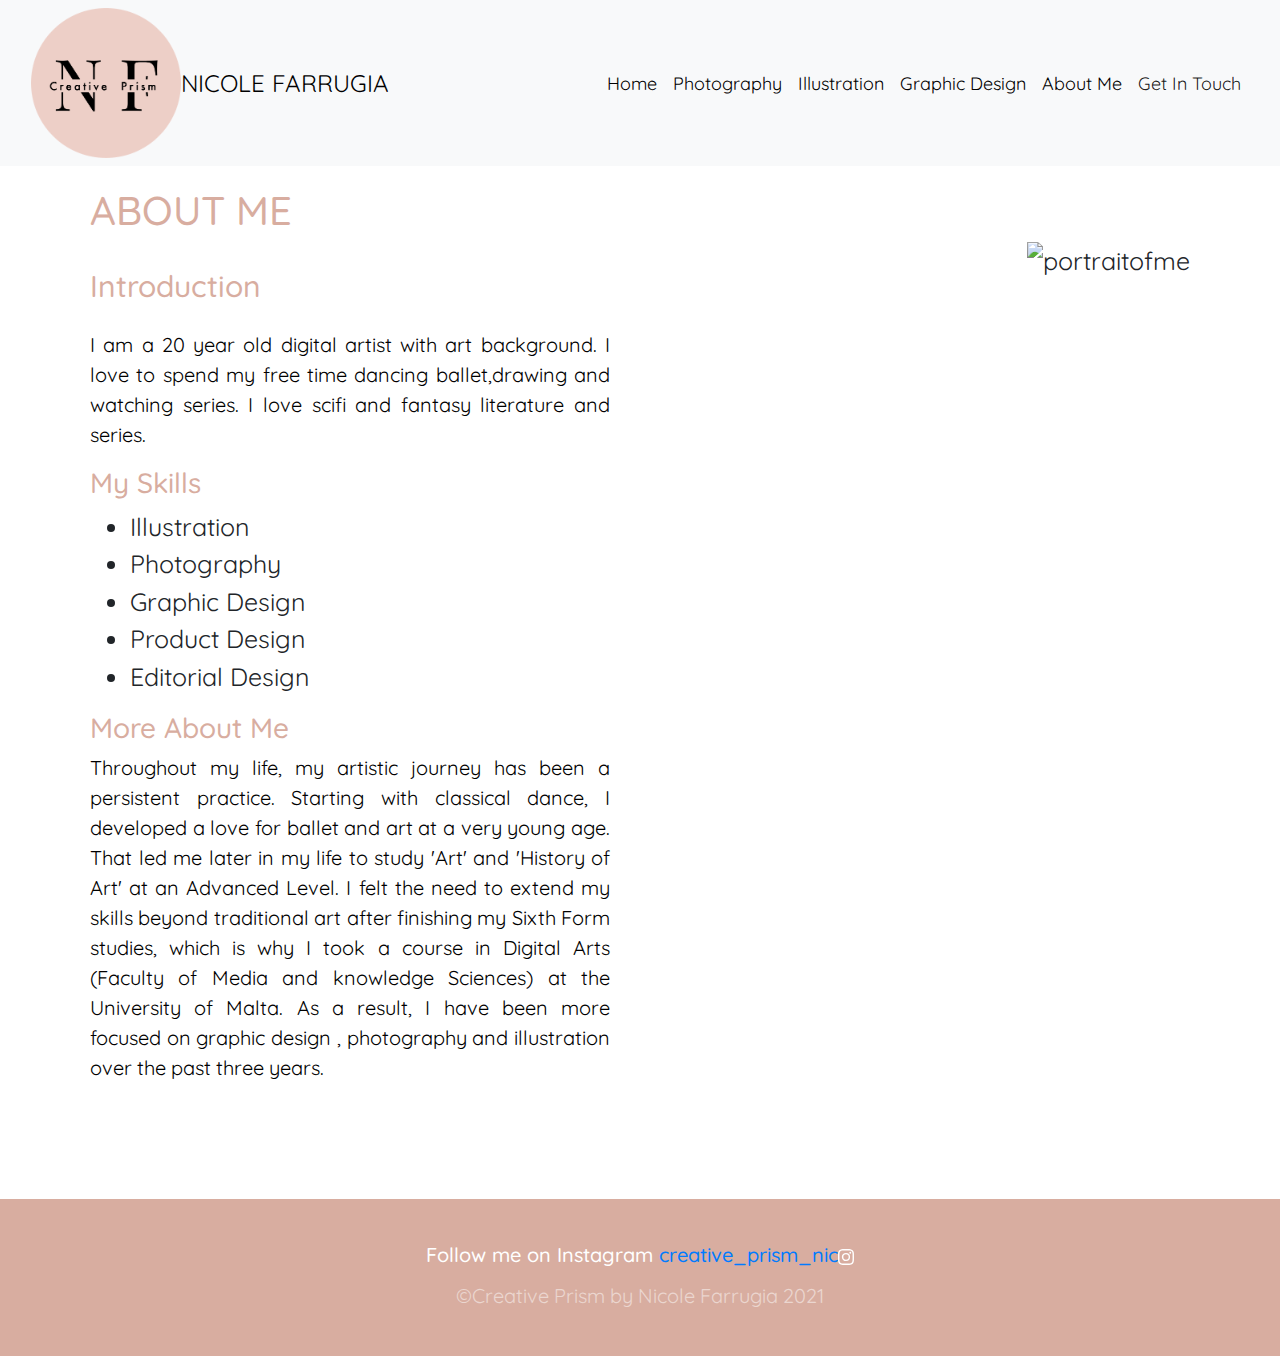
==== aboutme.html @ c9f75461 "validation" ====
<!doctype html>
<html lang="en">

<head>
    <!-- Required meta tags -->
    <meta charset="utf-8">
    <meta name="viewport" content="width=device-width, initial-scale=1, shrink-to-fit=no">
    <title>about me</title>
    <!-- Bootstrap CSS -->
    <link rel="stylesheet" href="https://stackpath.bootstrapcdn.com/bootstrap/4.3.1/css/bootstrap.min.css"
        integrity="sha384-ggOyR0iXCbMQv3Xipma34MD+dH/1fQ784/j6cY/iJTQUOhcWr7x9JvoRxT2MZw1T" crossorigin="anonymous">
    <link href="aboutme.css" rel="stylesheet" type="text/css">
    <link rel="preconnect" href="https://fonts.gstatic.com">
    <link href="https://fonts.googleapis.com/css2?family=Quicksand&display=swap" rel="stylesheet">
    <script src="https://ajax.googleapis.com/ajax/libs/jquery/3.4.1/jquery.min.js"></script>
    <script src="https://cdnjs.cloudflare.com/ajax/libs/popper.js/1.16.0/umd/popper.min.js"></script>
    <script src="https://maxcdn.bootstrapcdn.com/bootstrap/4.4.1/js/bootstrap.min.js"></script>


</head>

<body>

    <div class="sticky-top">
        <nav class="navbar navbar-expand-lg navbar-light bg-light navbar-expand-md">

            <div class="container-fluid">
                <img src="CreativePrism.png" height="150" alt="Logo">
                <a class="navbar-brand" href="#">NICOLE FARRUGIA</a>
                <button class="navbar-toggler" type="button" data-toggle="collapse" data-target="#navbarNav"
                    aria-controls="navbarNav" aria-expanded="false" aria-label="Toggle navigation">
                    <span class="navbar-toggler-icon"></span>
                </button>
                <div class="collapse navbar-collapse justify-content-end" id="navbarNav">
                    <ul class="navbar-nav">
                        <li class="nav-item">
                            <a class="nav-link" href="home.html">Home</a>
                        </li>
                        <li class="nav-item">
                            <a class="nav-link" href="photography.html">Photography</a>
                        </li>
                        <li class="nav-item">
                            <a class="nav-link" href="illustration.html">Illustration</a>
                        </li>
                        <li class="nav-item">
                            <a class="nav-link" href="graphicdesign.html">Graphic Design</a>
                        </li>
                        <li class="nav-item">
                            <a class="nav-link" href="aboutme.html">About Me</a>
                        </li>
                        <li class="nav-item">
                            <a class="nav-link active" aria-current="page" href="getintouch.html">Get In Touch</a>
                        </li>
                    </ul>
                </div>
            </div>
        </nav>
    </div>




    <div class="container">
        <h1>ABOUT ME</h1>

        <div class="left">
            <div class="intro column">
                <h2>Introduction</h2>
                <p>
                    I am a 20 year old digital artist with art background. I love to spend my free time dancing
                    ballet,drawing and watching series. I love scifi and fantasy literature and
                    series.
                </p>
            </div>
            <div class="skills column">
                <h3>My Skills</h3>
                <ul id="skill-list">
                    <li>Illustration</li>
                    <li>Photography</li>
                    <li>Graphic Design</li>
                    <li>Product Design</li>
                    <li>Editorial Design</li>
                </ul>
            </div>
            <div class="main-text">
                <h3>More About Me</h3>
                <p>Throughout my life, my artistic journey has been a persistent
                    practice. Starting with classical dance, I developed a love for ballet and art at a very young
                    age. That led me later in my life to study 'Art' and 'History of Art' at an Advanced Level.
                    I felt the need to extend my skills beyond traditional art after finishing my Sixth Form
                    studies, which is why I took a course in Digital Arts (Faculty of Media and knowledge Sciences)
                    at the University of Malta. As a result, I have been more focused on graphic design ,
                    photography and illustration over the past three years.
                </p>
            </div>
        </div>
        <div class="right">

            <div class="image">
                <img src="portraitofme.png" alt="portraitofme">
            </div>
        </div>
    </div>


    <footer id="footer" class="py-4  text-white-50">
        <div class="container text-center">

            <div class="insta"></div>
            <h5>Follow me on Instagram <a href="https://www.instagram.com/creative_prism_nic/">creative_prism_nic<svg
                        xmlns="http://www.w3.org/2000/svg" width="16" height="16" fill="white" class="bi bi-instagram"
                        viewBox="0 0 16 16">
                        <path
                            d="M8 0C5.829 0 5.556.01 4.703.048 3.85.088 3.269.222 2.76.42a3.917 3.917 0 0 0-1.417.923A3.927 3.927 0 0 0 .42 2.76C.222 3.268.087 3.85.048 4.7.01 5.555 0 5.827 0 8.001c0 2.172.01 2.444.048 3.297.04.852.174 1.433.372 1.942.205.526.478.972.923 1.417.444.445.89.719 1.416.923.51.198 1.09.333 1.942.372C5.555 15.99 5.827 16 8 16s2.444-.01 3.298-.048c.851-.04 1.434-.174 1.943-.372a3.916 3.916 0 0 0 1.416-.923c.445-.445.718-.891.923-1.417.197-.509.332-1.09.372-1.942C15.99 10.445 16 10.173 16 8s-.01-2.445-.048-3.299c-.04-.851-.175-1.433-.372-1.941a3.926 3.926 0 0 0-.923-1.417A3.911 3.911 0 0 0 13.24.42c-.51-.198-1.092-.333-1.943-.372C10.443.01 10.172 0 7.998 0h.003zm-.717 1.442h.718c2.136 0 2.389.007 3.232.046.78.035 1.204.166 1.486.275.373.145.64.319.92.599.28.28.453.546.598.92.11.281.24.705.275 1.485.039.843.047 1.096.047 3.231s-.008 2.389-.047 3.232c-.035.78-.166 1.203-.275 1.485a2.47 2.47 0 0 1-.599.919c-.28.28-.546.453-.92.598-.28.11-.704.24-1.485.276-.843.038-1.096.047-3.232.047s-2.39-.009-3.233-.047c-.78-.036-1.203-.166-1.485-.276a2.478 2.478 0 0 1-.92-.598 2.48 2.48 0 0 1-.6-.92c-.109-.281-.24-.705-.275-1.485-.038-.843-.046-1.096-.046-3.233 0-2.136.008-2.388.046-3.231.036-.78.166-1.204.276-1.486.145-.373.319-.64.599-.92.28-.28.546-.453.92-.598.282-.11.705-.24 1.485-.276.738-.034 1.024-.044 2.515-.045v.002zm4.988 1.328a.96.96 0 1 0 0 1.92.96.96 0 0 0 0-1.92zm-4.27 1.122a4.109 4.109 0 1 0 0 8.217 4.109 4.109 0 0 0 0-8.217zm0 1.441a2.667 2.667 0 1 1 0 5.334 2.667 2.667 0 0 1 0-5.334z" />
                    </svg></a>
            </h5>
            <small> &copy;Creative Prism by Nicole Farrugia 2021 </small>
        </div>
    </footer>
</body>




</html>
---- aboutme.css ----
body{
  font-family: 'Quicksand', sans-serif;
  
  font-size: 25px;
  }
  
  .center {
      margin: auto;
    }

.navbar-light .navbar-brand {
  color:black;
  font-family: 'Quicksand', sans-serif;
  font-size: x-large;
  
}
.navbar-light .navbar-nav .nav-link { 
  color:black;
  font-family: 'Quicksand', sans-serif;
  font-size: large;
}
  
.container {
  width: 100%;
  margin: 0 auto;
  padding: 20px;
}

.left {
  float: left;
  width: 50%;
  padding-right:30px;
}

.right {
  float: right;
  width: 50%;
}

     .row{
         
      margin-right: 0 !important;
     }

     
   h1{
      color: rgb(216,173,160);
      
    }
   
   h2{
    
     text-align: justify;
    color: rgb(216,173,160);
   }
   h3{
    color: rgb(216,173,160);
   } 


   

      h2{
        color: rgb(216,173,160);
        text-align: left;
        margin-top: 5%;
        margin-bottom: 5%;
        font-family: 'Quicksand', sans-serif;
        font-size: 30px
    }

    


        p{
            font-family: 'Quicksand', sans-serif;
            text-align: justify;
            color:black;
            font-size: 20px;
          
          
          }
          h5{
            color:white;
            font-family: 'Quicksand', sans-serif;
           
        }
        img {
          float: right;
      }

          #footer {
            flex-shrink: none;
            background: rgb(216,173,160);
            position: relative;
            float:left;
            bottom: 0;
            width:100%;
            margin-top:100px;
          }
          
        
       

        @media (max-width: 767px) {

          .right{ width:100%; }
          .left{width:100%;}
          h6 { margin-left: 6%; }
          #footer{float:left; position:relative;}
        }
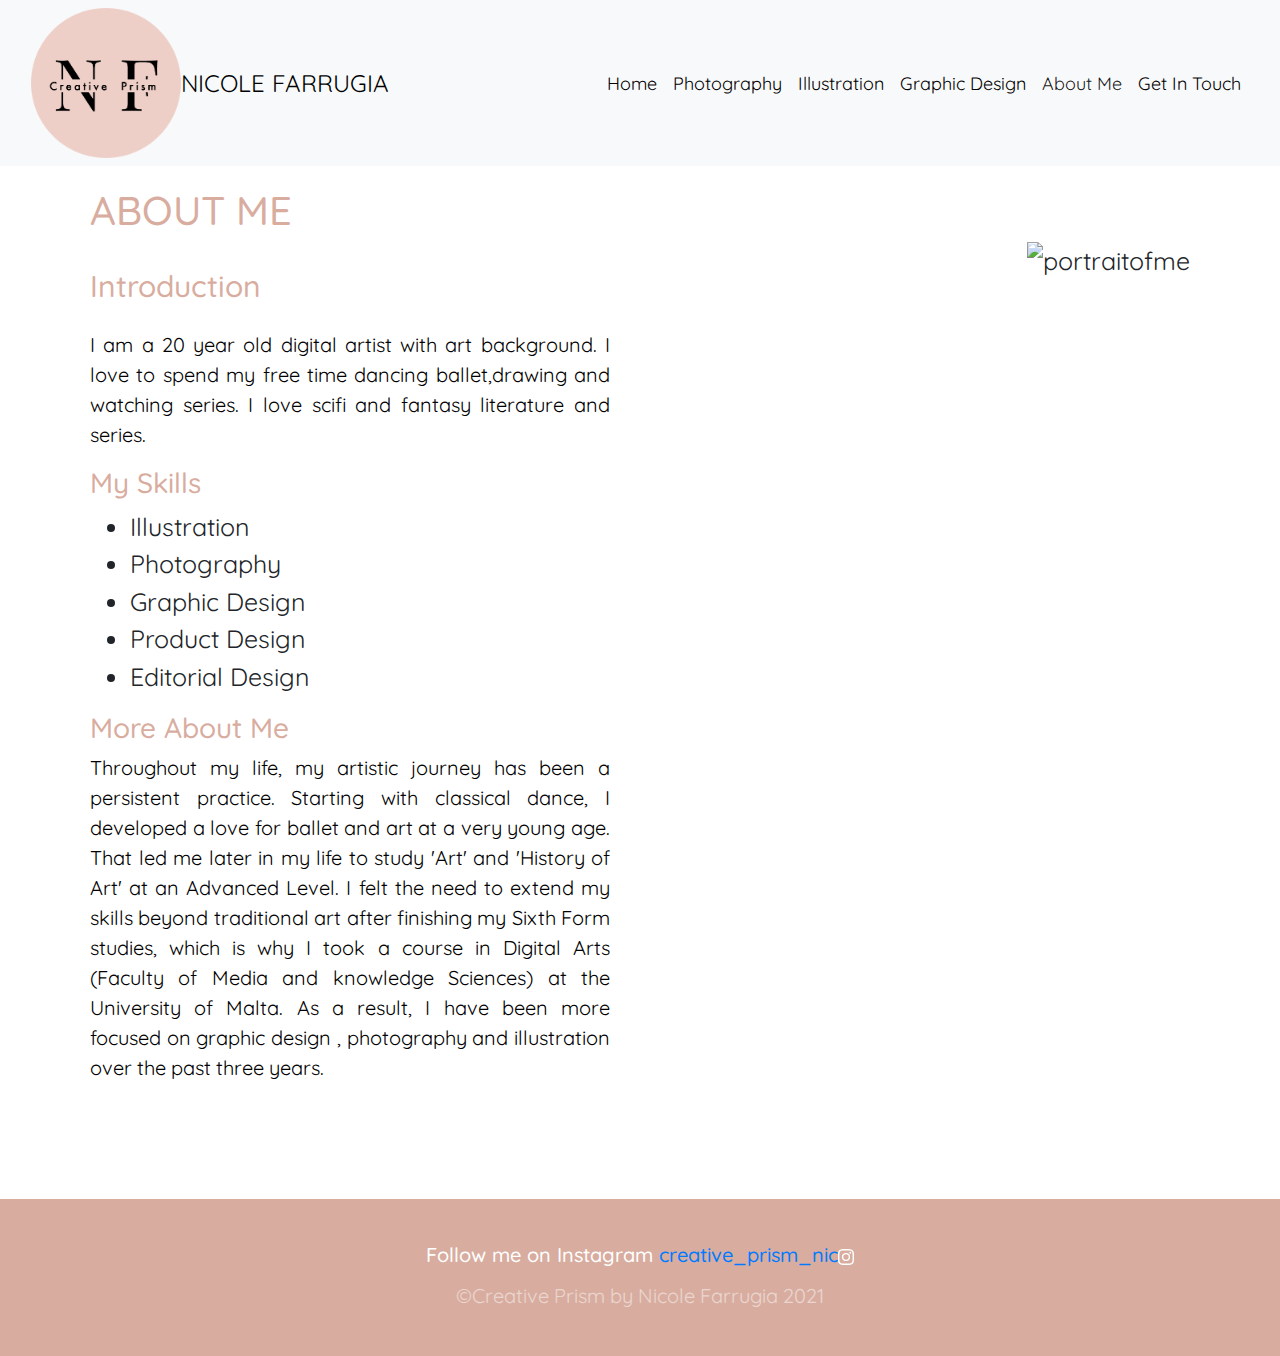
==== commit 28885406: "final fix" ====
--- a/aboutme.html
+++ b/aboutme.html
@@ -9,6 +9,7 @@
     <!-- Bootstrap CSS -->
     <link rel="stylesheet" href="https://stackpath.bootstrapcdn.com/bootstrap/4.3.1/css/bootstrap.min.css"
         integrity="sha384-ggOyR0iXCbMQv3Xipma34MD+dH/1fQ784/j6cY/iJTQUOhcWr7x9JvoRxT2MZw1T" crossorigin="anonymous">
+    <link rel="icon" href="favicon.png">
     <link href="aboutme.css" rel="stylesheet" type="text/css">
     <link rel="preconnect" href="https://fonts.gstatic.com">
     <link href="https://fonts.googleapis.com/css2?family=Quicksand&display=swap" rel="stylesheet">
@@ -34,7 +35,7 @@
                 <div class="collapse navbar-collapse justify-content-end" id="navbarNav">
                     <ul class="navbar-nav">
                         <li class="nav-item">
-                            <a class="nav-link" href="home.html">Home</a>
+                            <a class="nav-link" href="index.html">Home</a>
                         </li>
                         <li class="nav-item">
                             <a class="nav-link" href="photography.html">Photography</a>
@@ -46,10 +47,10 @@
                             <a class="nav-link" href="graphicdesign.html">Graphic Design</a>
                         </li>
                         <li class="nav-item">
-                            <a class="nav-link" href="aboutme.html">About Me</a>
+                            <a class="nav-link active" aria-current="page" href="aboutme.html">About Me</a>
                         </li>
                         <li class="nav-item">
-                            <a class="nav-link active" aria-current="page" href="getintouch.html">Get In Touch</a>
+                            <a class="nav-link" href="getintouch.html">Get In Touch</a>
                         </li>
                     </ul>
                 </div>
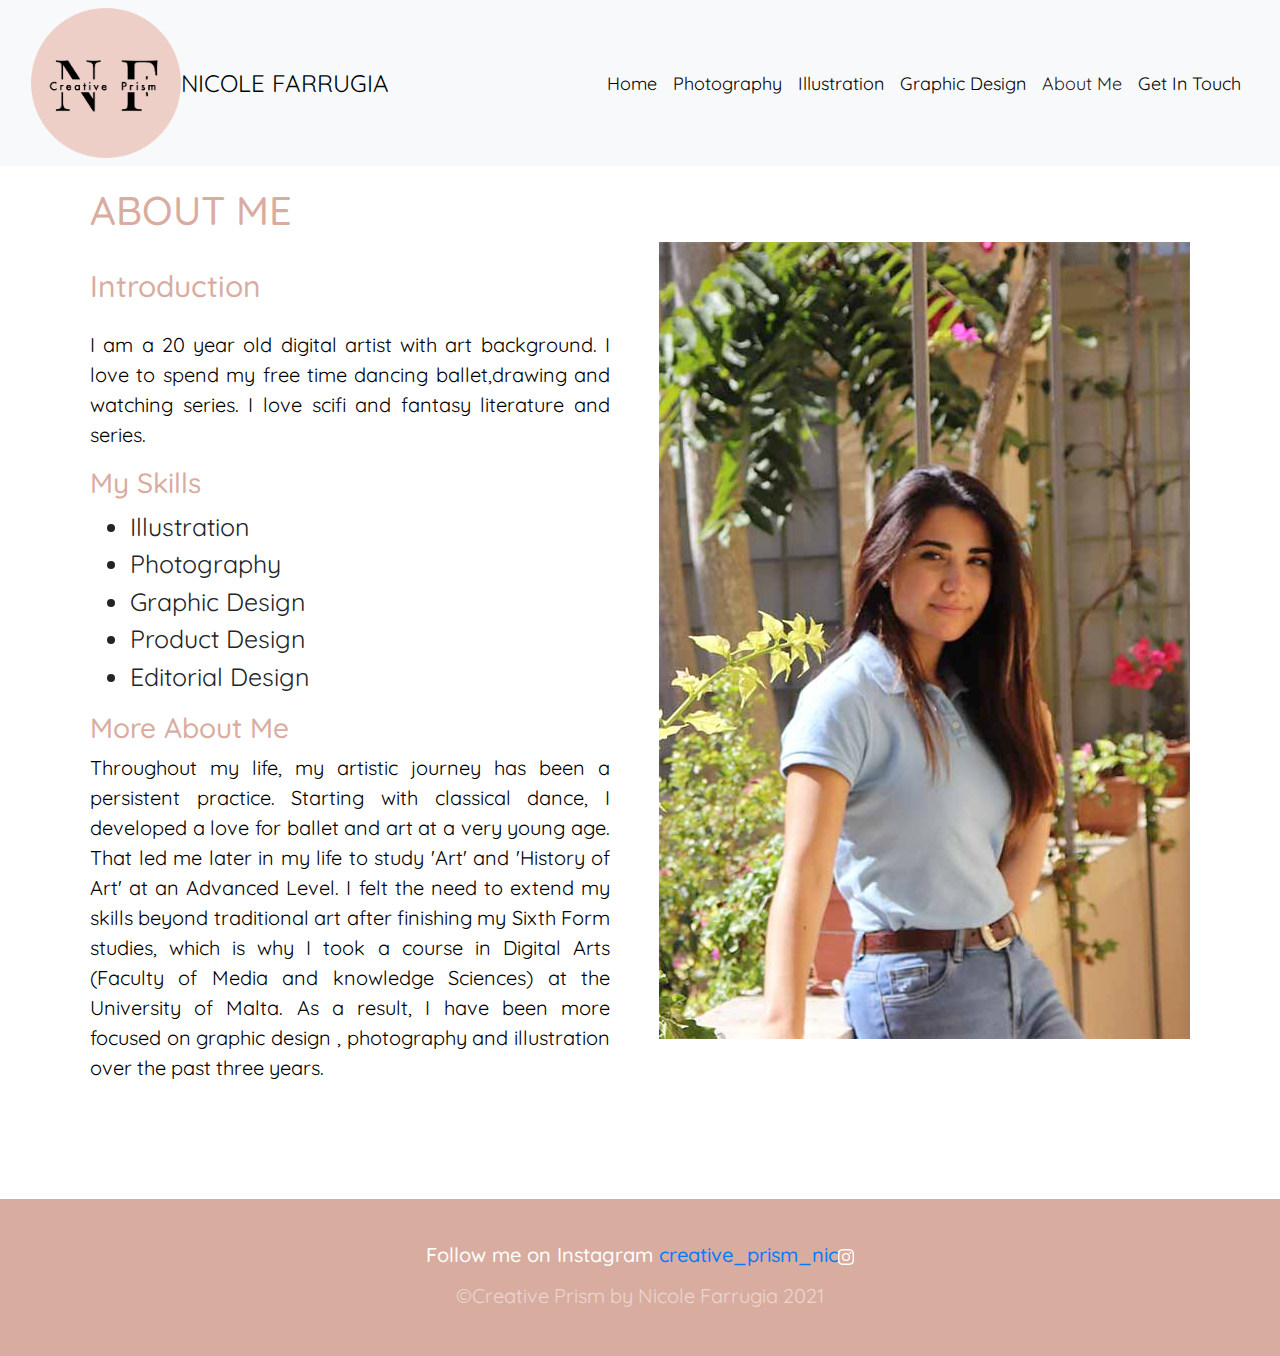
==== commit a08fbdd8: "resolution fix" ====
--- a/aboutme.html
+++ b/aboutme.html
@@ -98,7 +98,7 @@
         <div class="right">
 
             <div class="image">
-                <img src="portraitofme.png" alt="portraitofme">
+                <img src="portraitofme.jpg" alt="portraitofme">
             </div>
         </div>
     </div>
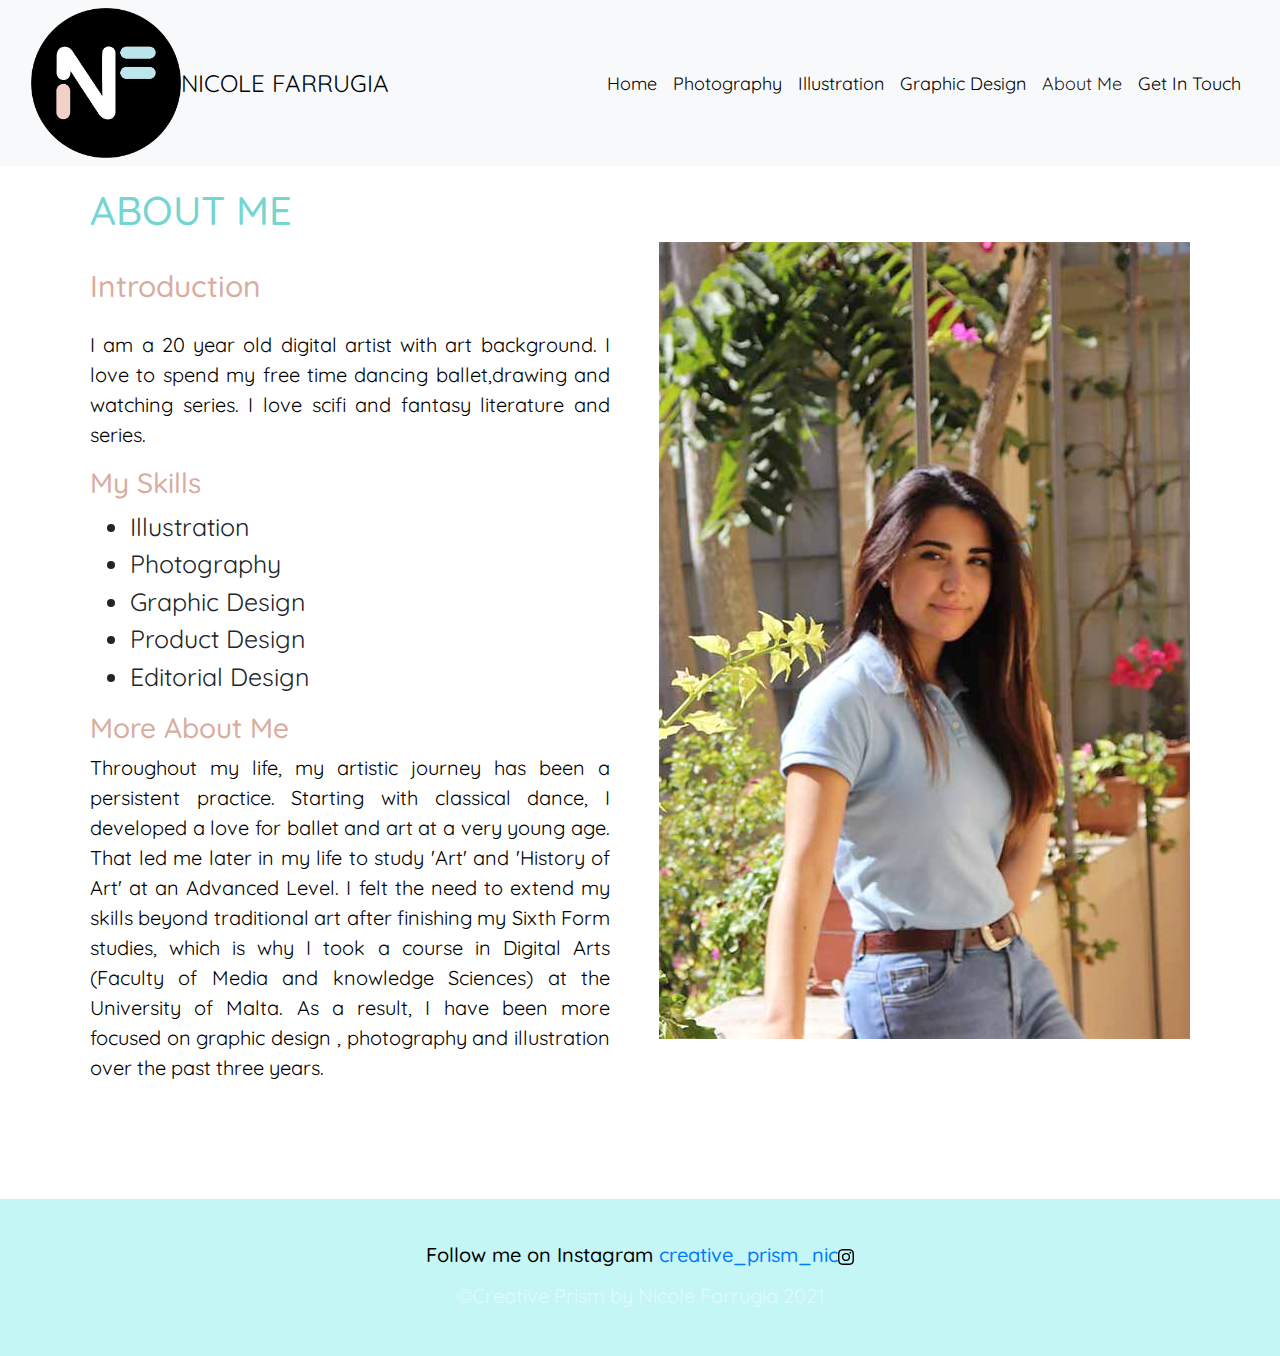
==== commit 4e746152: "update" ====
--- a/aboutme.html
+++ b/aboutme.html
@@ -5,7 +5,7 @@
     <!-- Required meta tags -->
     <meta charset="utf-8">
     <meta name="viewport" content="width=device-width, initial-scale=1, shrink-to-fit=no">
-    <title>about me</title>
+    <title>About Me</title>
     <!-- Bootstrap CSS -->
     <link rel="stylesheet" href="https://stackpath.bootstrapcdn.com/bootstrap/4.3.1/css/bootstrap.min.css"
         integrity="sha384-ggOyR0iXCbMQv3Xipma34MD+dH/1fQ784/j6cY/iJTQUOhcWr7x9JvoRxT2MZw1T" crossorigin="anonymous">
@@ -109,7 +109,7 @@
 
             <div class="insta"></div>
             <h5>Follow me on Instagram <a href="https://www.instagram.com/creative_prism_nic/">creative_prism_nic<svg
-                        xmlns="http://www.w3.org/2000/svg" width="16" height="16" fill="white" class="bi bi-instagram"
+                        xmlns="http://www.w3.org/2000/svg" width="16" height="16" fill="black" class="bi bi-instagram"
                         viewBox="0 0 16 16">
                         <path
                             d="M8 0C5.829 0 5.556.01 4.703.048 3.85.088 3.269.222 2.76.42a3.917 3.917 0 0 0-1.417.923A3.927 3.927 0 0 0 .42 2.76C.222 3.268.087 3.85.048 4.7.01 5.555 0 5.827 0 8.001c0 2.172.01 2.444.048 3.297.04.852.174 1.433.372 1.942.205.526.478.972.923 1.417.444.445.89.719 1.416.923.51.198 1.09.333 1.942.372C5.555 15.99 5.827 16 8 16s2.444-.01 3.298-.048c.851-.04 1.434-.174 1.943-.372a3.916 3.916 0 0 0 1.416-.923c.445-.445.718-.891.923-1.417.197-.509.332-1.09.372-1.942C15.99 10.445 16 10.173 16 8s-.01-2.445-.048-3.299c-.04-.851-.175-1.433-.372-1.941a3.926 3.926 0 0 0-.923-1.417A3.911 3.911 0 0 0 13.24.42c-.51-.198-1.092-.333-1.943-.372C10.443.01 10.172 0 7.998 0h.003zm-.717 1.442h.718c2.136 0 2.389.007 3.232.046.78.035 1.204.166 1.486.275.373.145.64.319.92.599.28.28.453.546.598.92.11.281.24.705.275 1.485.039.843.047 1.096.047 3.231s-.008 2.389-.047 3.232c-.035.78-.166 1.203-.275 1.485a2.47 2.47 0 0 1-.599.919c-.28.28-.546.453-.92.598-.28.11-.704.24-1.485.276-.843.038-1.096.047-3.232.047s-2.39-.009-3.233-.047c-.78-.036-1.203-.166-1.485-.276a2.478 2.478 0 0 1-.92-.598 2.48 2.48 0 0 1-.6-.92c-.109-.281-.24-.705-.275-1.485-.038-.843-.046-1.096-.046-3.233 0-2.136.008-2.388.046-3.231.036-.78.166-1.204.276-1.486.145-.373.319-.64.599-.92.28-.28.546-.453.92-.598.282-.11.705-.24 1.485-.276.738-.034 1.024-.044 2.515-.045v.002zm4.988 1.328a.96.96 0 1 0 0 1.92.96.96 0 0 0 0-1.92zm-4.27 1.122a4.109 4.109 0 1 0 0 8.217 4.109 4.109 0 0 0 0-8.217zm0 1.441a2.667 2.667 0 1 1 0 5.334 2.667 2.667 0 0 1 0-5.334z" />
--- a/aboutme.css
+++ b/aboutme.css
@@ -45,7 +45,7 @@
 
      
    h1{
-      color: rgb(216,173,160);
+      color: rgb(116,213,209);
       
     }
    
@@ -82,7 +82,7 @@
           
           }
           h5{
-            color:white;
+            color:black;
             font-family: 'Quicksand', sans-serif;
            
         }
@@ -92,7 +92,7 @@
 
           #footer {
             flex-shrink: none;
-            background: rgb(216,173,160);
+            background: rgb(196,246,245);
             position: relative;
             float:left;
             bottom: 0;
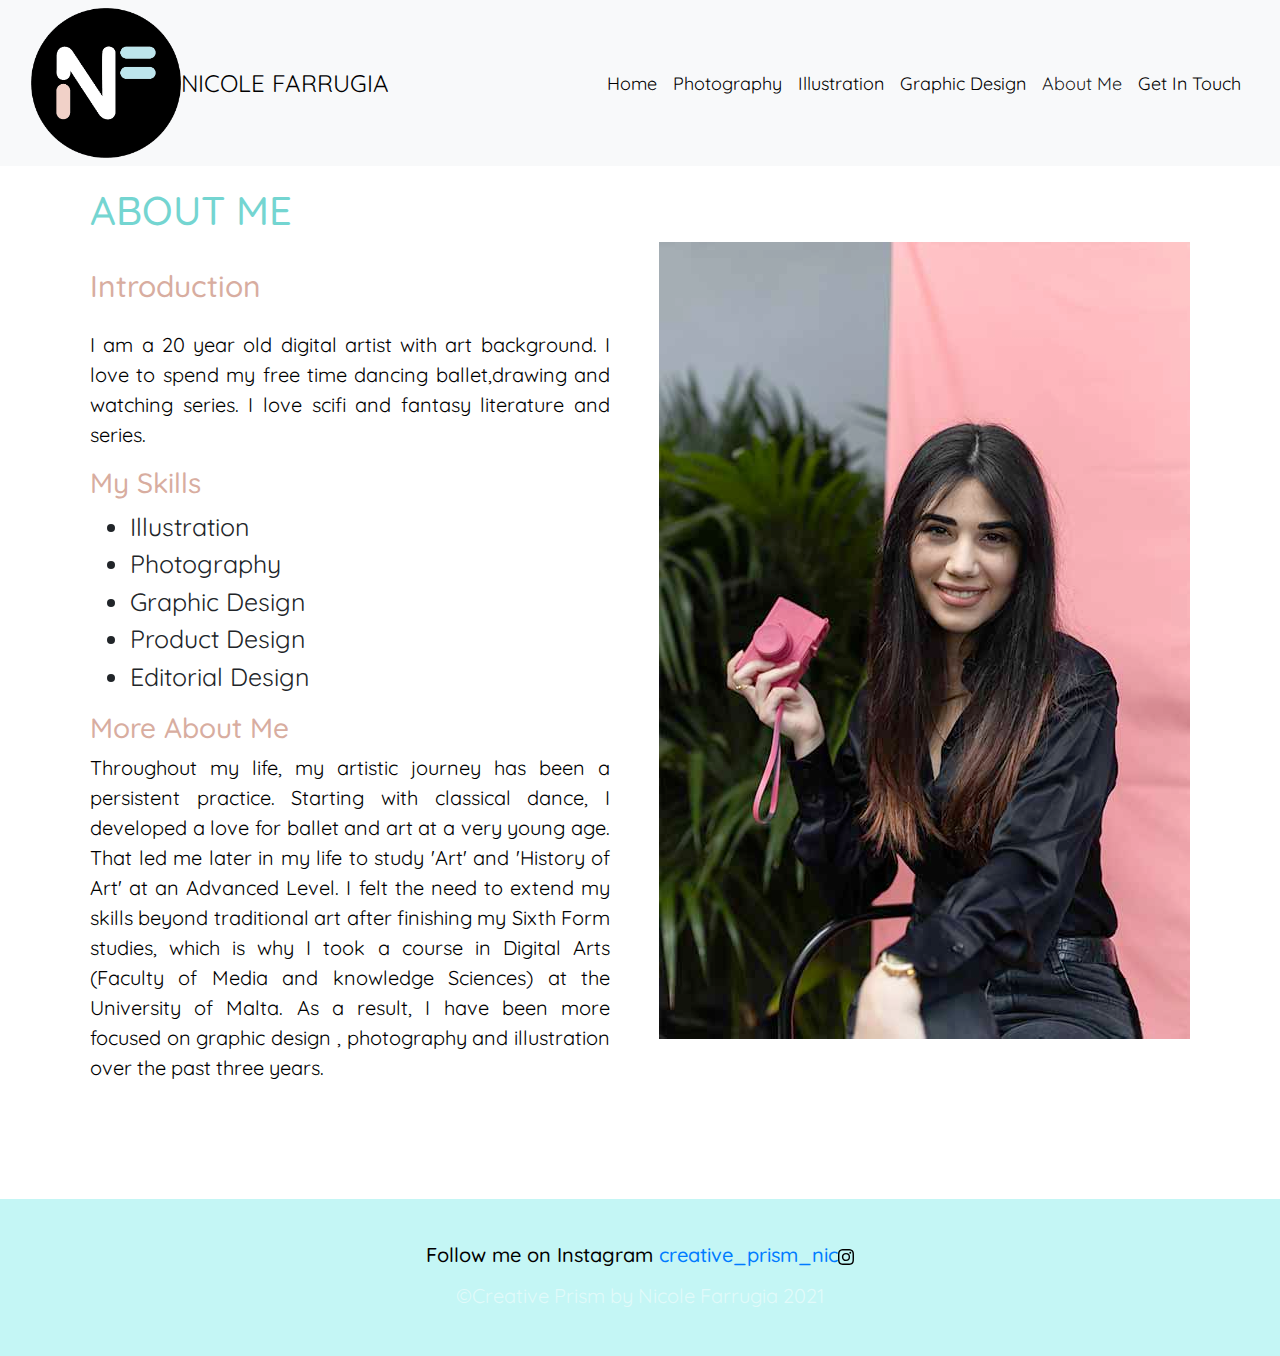
==== commit d66e3cce: "from png to jpg" ====
--- a/aboutme.html
+++ b/aboutme.html
@@ -9,7 +9,7 @@
     <!-- Bootstrap CSS -->
     <link rel="stylesheet" href="https://stackpath.bootstrapcdn.com/bootstrap/4.3.1/css/bootstrap.min.css"
         integrity="sha384-ggOyR0iXCbMQv3Xipma34MD+dH/1fQ784/j6cY/iJTQUOhcWr7x9JvoRxT2MZw1T" crossorigin="anonymous">
-    <link rel="icon" href="favicon.png">
+    <link rel="icon" href="favicon.jpg">
     <link href="aboutme.css" rel="stylesheet" type="text/css">
     <link rel="preconnect" href="https://fonts.gstatic.com">
     <link href="https://fonts.googleapis.com/css2?family=Quicksand&display=swap" rel="stylesheet">
